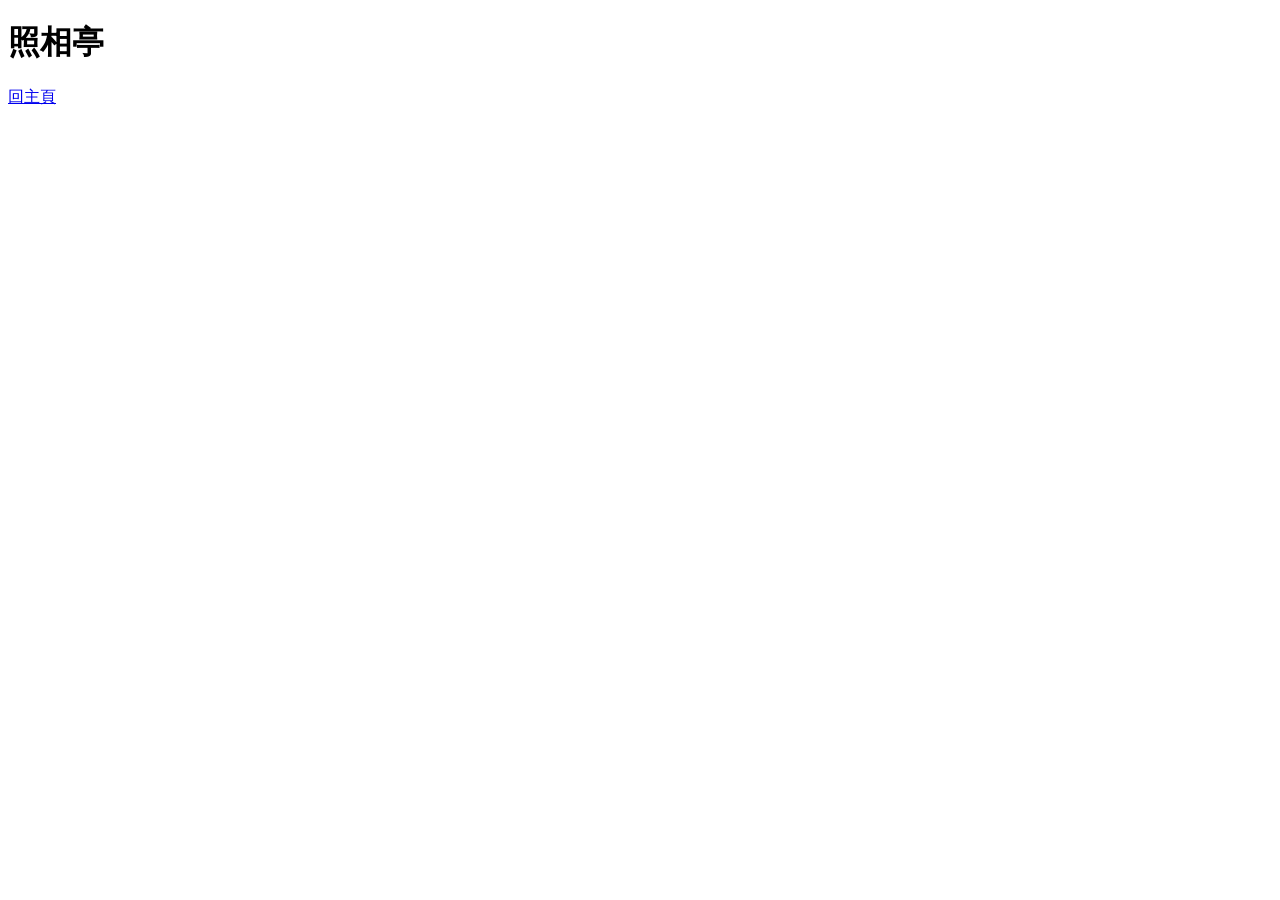
==== lab2/index.html @ cae2208c "Initial commit" ====
<!DOCTYPE html>
<html lang="zh-TW">
<head>
    <meta charset="UTF-8">
    <meta name="viewport" content="width=device-width, initial-scale=1.0">
    <title>照相亭 - Lab 2</title>
</head>
<body>
    <h1>照相亭</h1>
    <a href="../index.html">回主頁</a>
</body>
</html>
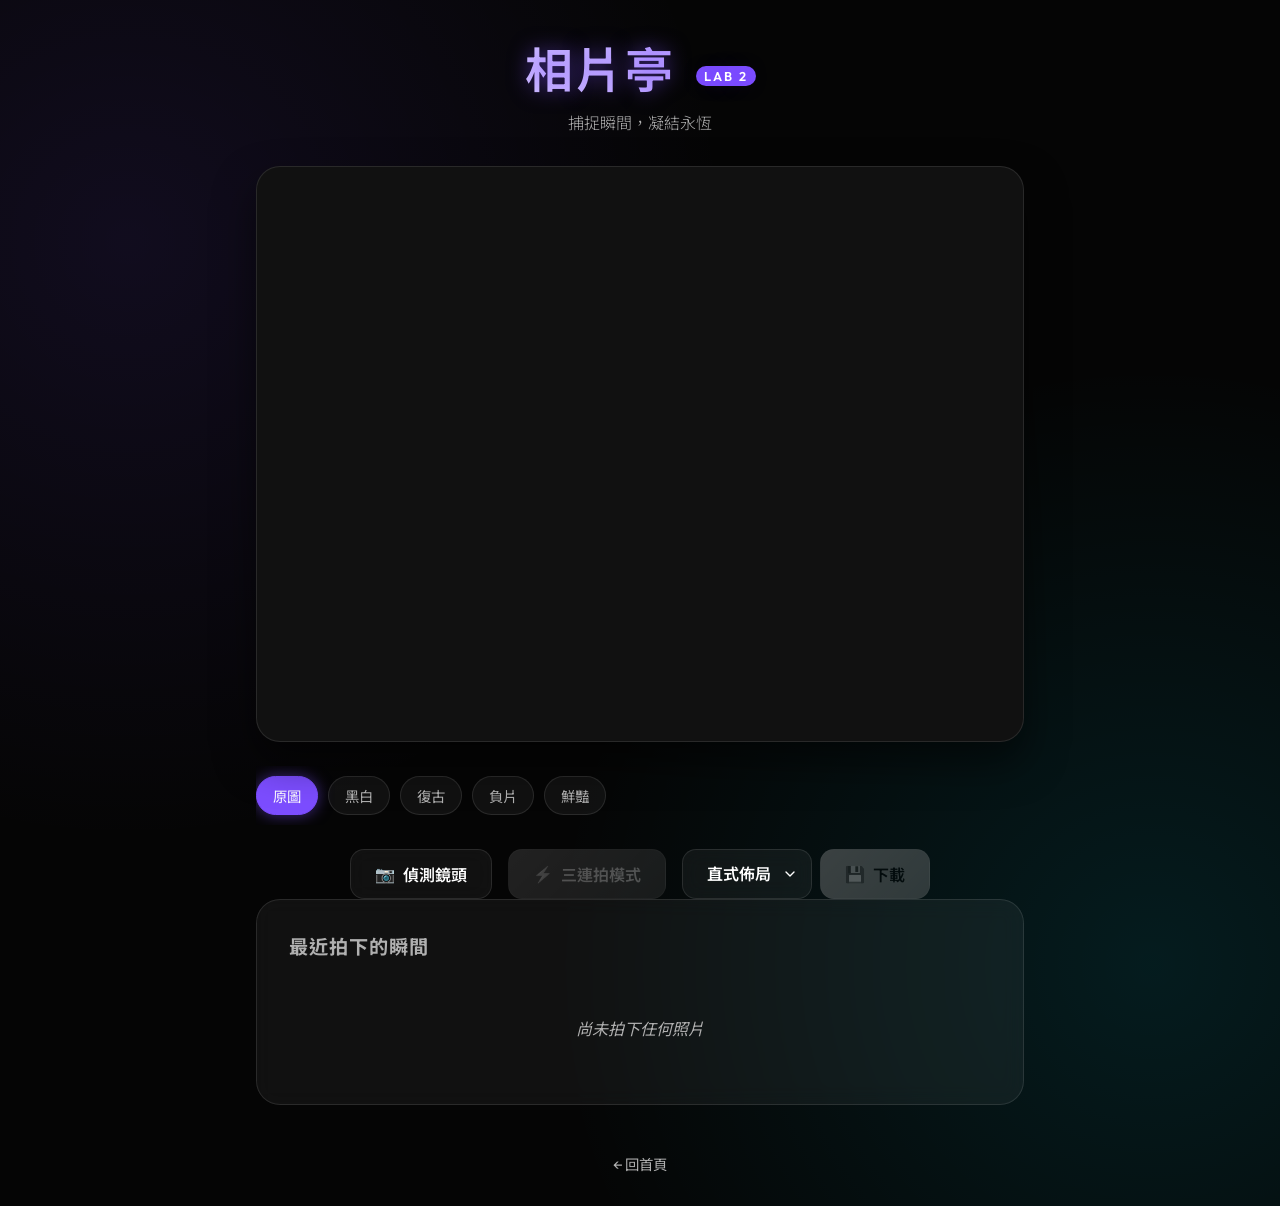
==== commit a2059096: "lab2" ====
--- a/lab2/index.html
+++ b/lab2/index.html
@@ -1,12 +1,79 @@
 <!DOCTYPE html>
 <html lang="zh-TW">
+
 <head>
     <meta charset="UTF-8">
     <meta name="viewport" content="width=device-width, initial-scale=1.0">
-    <title>照相亭 - Lab 2</title>
+    <title>相片亭 - 頂級三連拍體驗</title>
+    <link rel="stylesheet" href="style.css">
+    <link rel="preconnect" href="https://fonts.googleapis.com">
+    <link rel="preconnect" href="https://fonts.gstatic.com" crossorigin>
+    <link
+        href="https://fonts.googleapis.com/css2?family=Outfit:wght@300;400;600&family=Noto+Sans+TC:wght@300;400;700&display=swap"
+        rel="stylesheet">
 </head>
+
 <body>
-    <h1>照相亭</h1>
-    <a href="../index.html">回主頁</a>
+    <div class="app-container">
+        <header>
+            <h1 class="glow-text">相片亭 <span class="badge">LAB 2</span></h1>
+            <p class="subtitle">捕捉瞬間，凝結永恆</p>
+        </header>
+
+        <main>
+            <div class="camera-section">
+                <div class="video-wrapper">
+                    <video id="camera-stream" autoplay playsinline muted></video>
+                    <div id="countdown-overlay" class="hidden">3</div>
+                    <div id="flash-overlay"></div>
+                </div>
+
+                <div class="filters-container">
+                    <button class="filter-btn active" data-filter="none">原圖</button>
+                    <button class="filter-btn" data-filter="grayscale(100%)">黑白</button>
+                    <button class="filter-btn" data-filter="sepia(100%)">復古</button>
+                    <button class="filter-btn" data-filter="invert(100%)">負片</button>
+                    <button class="filter-btn" data-filter="contrast(150%) brightness(110%)">鮮豔</button>
+                </div>
+
+                <div class="controls">
+                    <button id="btn-detect" class="btn btn-secondary">
+                        <span class="icon">📷</span> 偵測鏡頭
+                    </button>
+                    <button id="btn-capture-triple" class="btn btn-primary" disabled>
+                        <span class="icon">⚡</span> 三連拍模式
+                    </button>
+
+                    <div class="download-group">
+                        <select id="layout-select" class="btn btn-secondary select-layout">
+                            <option value="portrait">直式佈局</option>
+                            <option value="landscape">橫式佈局</option>
+                        </select>
+                        <button id="btn-download" class="btn btn-accent" disabled>
+                            <span class="icon">💾</span> 下載
+                        </button>
+                    </div>
+                </div>
+            </div>
+
+            <section class="gallery-section">
+                <h2>最近拍下的瞬間</h2>
+                <div id="photo-gallery" class="gallery-grid">
+                    <div class="placeholder-text">尚未拍下任何照片</div>
+                </div>
+            </section>
+        </main>
+
+        <footer>
+            <a href="../index.html" class="back-link">← 回首頁</a>
+        </footer>
+    </div>
+
+    <!-- Hidden canvas for processing -->
+    <canvas id="capture-canvas" style="display: none;"></canvas>
+    <canvas id="combine-canvas" style="display: none;"></canvas>
+
+    <script src="script.js"></script>
 </body>
-</html>
+
+</html>
--- a/lab2/style.css
+++ b/lab2/style.css
@@ -0,0 +1,292 @@
+:root {
+    --bg-color: #050505;
+    --card-bg: rgba(255, 255, 255, 0.05);
+    --glass-border: rgba(255, 255, 255, 0.1);
+    --primary: #7c4dff;
+    --primary-glow: rgba(124, 77, 255, 0.5);
+    --accent: #00e5ff;
+    --text-main: #ffffff;
+    --text-dim: #b0b0b0;
+    --error: #ff5252;
+}
+
+* {
+    margin: 0;
+    padding: 0;
+    box-sizing: border-box;
+}
+
+body {
+    background-color: var(--bg-color);
+    color: var(--text-main);
+    font-family: 'Outfit', 'Noto Sans TC', sans-serif;
+    min-height: 100vh;
+    display: flex;
+    justify-content: center;
+    background-image: 
+        radial-gradient(circle at 10% 20%, rgba(124, 77, 255, 0.1) 0%, transparent 40%),
+        radial-gradient(circle at 90% 80%, rgba(0, 229, 255, 0.1) 0%, transparent 40%);
+}
+
+.app-container {
+    width: 100%;
+    max-width: 800px;
+    padding: 2rem 1rem;
+    display: flex;
+    flex-direction: column;
+    gap: 2rem;
+}
+
+header {
+    text-align: center;
+}
+
+.glow-text {
+    font-size: 3rem;
+    font-weight: 600;
+    letter-spacing: 2px;
+    background: linear-gradient(to right, #fff, var(--primary));
+    -webkit-background-clip: text;
+    -webkit-text-fill-color: transparent;
+    text-shadow: 0 0 20px var(--primary-glow);
+    margin-bottom: 0.5rem;
+}
+
+.badge {
+    font-size: 0.8rem;
+    vertical-align: middle;
+    background: var(--primary);
+    -webkit-text-fill-color: white;
+    padding: 2px 8px;
+    border-radius: 12px;
+    margin-left: 10px;
+}
+
+.subtitle {
+    color: var(--text-dim);
+    font-weight: 300;
+}
+
+.camera-section {
+    display: flex;
+    flex-direction: column;
+    align-items: center;
+    gap: 1.5rem;
+}
+
+.video-wrapper {
+    position: relative;
+    width: 100%;
+    aspect-ratio: 4 / 3;
+    background: #111;
+    border-radius: 24px;
+    overflow: hidden;
+    border: 1px solid var(--glass-border);
+    box-shadow: 0 20px 40px rgba(0, 0, 0, 0.5);
+}
+
+#camera-stream {
+    width: 100%;
+    height: 100%;
+    object-fit: cover;
+    transform: scaleX(-1); /* Mirror view */
+    transition: filter 0.3s ease;
+}
+
+.filters-container {
+    display: flex;
+    gap: 10px;
+    overflow-x: auto;
+    padding: 10px 0;
+    width: 100%;
+    scrollbar-width: none;
+}
+
+.filters-container::-webkit-scrollbar { display: none; }
+
+.filter-btn {
+    padding: 8px 16px;
+    border-radius: 20px;
+    border: 1px solid var(--glass-border);
+    background: var(--card-bg);
+    color: var(--text-dim);
+    font-family: inherit;
+    font-size: 0.9rem;
+    cursor: pointer;
+    white-space: nowrap;
+    transition: all 0.3s ease;
+}
+
+.filter-btn.active {
+    background: var(--primary);
+    color: white;
+    border-color: var(--primary);
+    box-shadow: 0 0 15px var(--primary-glow);
+}
+
+#countdown-overlay {
+    position: absolute;
+    inset: 0;
+    display: flex;
+    justify-content: center;
+    align-items: center;
+    font-size: 8rem;
+    font-weight: 700;
+    color: white;
+    background: rgba(0, 0, 0, 0.4);
+    backdrop-filter: blur(4px);
+    z-index: 10;
+    transition: all 0.3s ease;
+}
+
+#countdown-overlay.hidden {
+    opacity: 0;
+    pointer-events: none;
+    transform: scale(1.5);
+}
+
+#flash-overlay {
+    position: absolute;
+    inset: 0;
+    background: white;
+    opacity: 0;
+    pointer-events: none;
+    z-index: 20;
+}
+
+.flash-active {
+    animation: flash-anim 0.5s ease-out;
+}
+
+@keyframes flash-anim {
+    0% { opacity: 1; }
+    100% { opacity: 0; }
+}
+
+.controls {
+    display: flex;
+    gap: 1rem;
+    flex-wrap: wrap;
+    justify-content: center;
+}
+
+.btn {
+    padding: 12px 24px;
+    border-radius: 14px;
+    border: 1px solid var(--glass-border);
+    font-family: inherit;
+    font-size: 1rem;
+    font-weight: 600;
+    cursor: pointer;
+    transition: all 0.3s cubic-bezier(0.175, 0.885, 0.32, 1.275);
+    display: flex;
+    align-items: center;
+    gap: 8px;
+    color: white;
+}
+
+.btn:hover:not(:disabled) {
+    transform: translateY(-3px);
+    box-shadow: 0 10px 20px rgba(0, 0, 0, 0.3);
+}
+
+.btn:active:not(:disabled) {
+    transform: translateY(0);
+}
+
+.btn:disabled {
+    opacity: 0.3;
+    cursor: not-allowed;
+    filter: grayscale(1);
+}
+
+.btn-primary { background: linear-gradient(135deg, var(--primary), #5e35b1); }
+.btn-secondary { background: var(--card-bg); backdrop-filter: blur(10px); }
+.btn-accent { background: linear-gradient(135deg, var(--accent), #00b8d4); color: #000; }
+
+.download-group {
+    display: flex;
+    gap: 0.5rem;
+}
+
+.select-layout {
+    appearance: none;
+    -webkit-appearance: none;
+    padding-right: 2.5rem;
+    background-image: url("data:image/svg+xml,%3Csvg xmlns='http://www.w3.org/2000/svg' width='24' height='24' viewBox='0 0 24 24' fill='none' stroke='white' stroke-width='2' stroke-linecap='round' stroke-linejoin='round'%3E%3Cpolyline points='6 9 12 15 18 9'%3E%3C/polyline%3E%3C/svg%3E");
+    background-repeat: no-repeat;
+    background-position: right 0.8rem center;
+    background-size: 1rem;
+}
+
+.gallery-section {
+    background: var(--card-bg);
+    backdrop-filter: blur(10px);
+    border-radius: 24px;
+    padding: 2rem;
+    border: 1px solid var(--glass-border);
+}
+
+.gallery-section h2 {
+    font-size: 1.2rem;
+    margin-bottom: 1.5rem;
+    color: var(--text-dim);
+    text-transform: uppercase;
+    letter-spacing: 1px;
+}
+
+.gallery-grid {
+    display: grid;
+    grid-template-columns: repeat(auto-fill, minmax(150px, 1fr));
+    gap: 1rem;
+}
+
+.gallery-item {
+    border-radius: 12px;
+    overflow: hidden;
+    aspect-ratio: 1;
+    border: 1px solid var(--glass-border);
+    animation: pop-in 0.5s cubic-bezier(0.175, 0.885, 0.32, 1.275) forwards;
+}
+
+.gallery-item img {
+    width: 100%;
+    height: 100%;
+    object-fit: cover;
+}
+
+.placeholder-text {
+    grid-column: 1 / -1;
+    text-align: center;
+    color: var(--text-dim);
+    padding: 2rem;
+    font-style: italic;
+}
+
+@keyframes pop-in {
+    from { transform: scale(0.8); opacity: 0; }
+    to { transform: scale(1); opacity: 1; }
+}
+
+.back-link {
+    display: inline-block;
+    color: var(--text-dim);
+    text-decoration: none;
+    font-size: 0.9rem;
+    transition: color 0.3s;
+}
+
+.back-link:hover {
+    color: var(--primary);
+}
+
+footer {
+    text-align: center;
+    margin-top: 1rem;
+}
+
+@media (max-width: 600px) {
+    .glow-text { font-size: 2rem; }
+    .controls { flex-direction: column; width: 100%; }
+    .btn { width: 100%; justify-content: center; }
+}
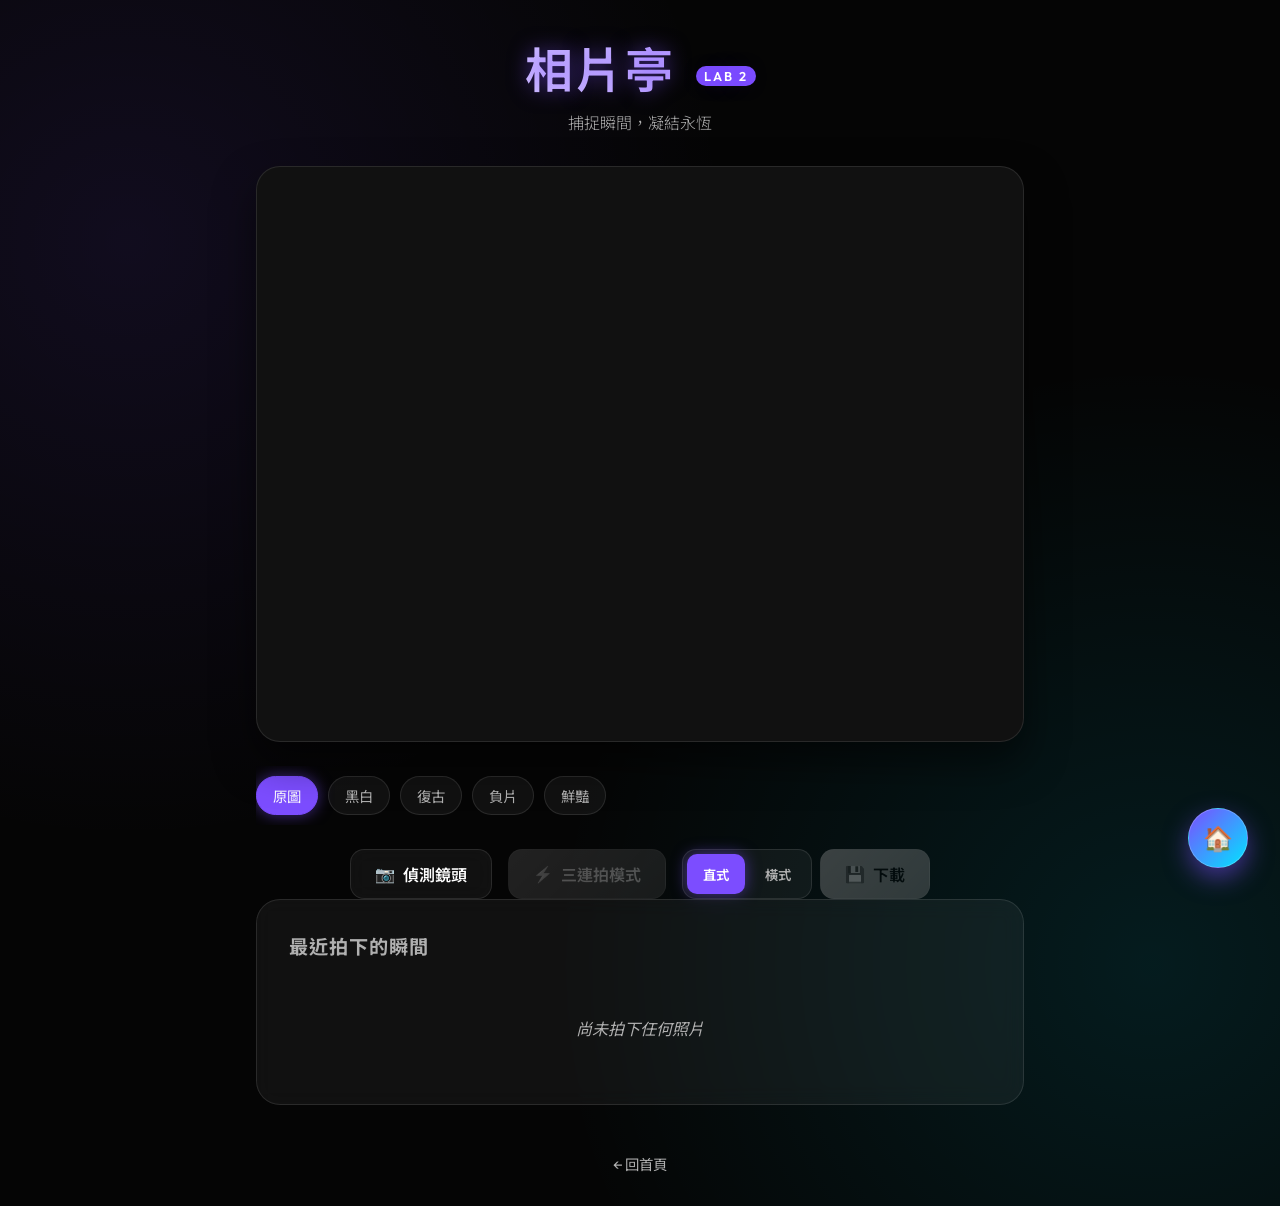
==== commit 339e157d: "lab2" ====
--- a/lab2/index.html
+++ b/lab2/index.html
@@ -45,10 +45,10 @@
                     </button>
 
                     <div class="download-group">
-                        <select id="layout-select" class="btn btn-secondary select-layout">
-                            <option value="portrait">直式佈局</option>
-                            <option value="landscape">橫式佈局</option>
-                        </select>
+                        <div class="layout-toggle">
+                            <button class="layout-btn active" data-layout="portrait">直式</button>
+                            <button class="layout-btn" data-layout="landscape">橫式</button>
+                        </div>
                         <button id="btn-download" class="btn btn-accent" disabled>
                             <span class="icon">💾</span> 下載
                         </button>
@@ -73,6 +73,10 @@
     <canvas id="capture-canvas" style="display: none;"></canvas>
     <canvas id="combine-canvas" style="display: none;"></canvas>
 
+    <a href="../index.html" class="floating-home-btn" title="回首頁">
+        <span class="icon">🏠</span>
+    </a>
+
     <script src="script.js"></script>
 </body>
 
--- a/lab2/style.css
+++ b/lab2/style.css
@@ -209,14 +209,31 @@
     gap: 0.5rem;
 }
 
-.select-layout {
-    appearance: none;
-    -webkit-appearance: none;
-    padding-right: 2.5rem;
-    background-image: url("data:image/svg+xml,%3Csvg xmlns='http://www.w3.org/2000/svg' width='24' height='24' viewBox='0 0 24 24' fill='none' stroke='white' stroke-width='2' stroke-linecap='round' stroke-linejoin='round'%3E%3Cpolyline points='6 9 12 15 18 9'%3E%3C/polyline%3E%3C/svg%3E");
-    background-repeat: no-repeat;
-    background-position: right 0.8rem center;
-    background-size: 1rem;
+.layout-toggle {
+    display: flex;
+    background: var(--card-bg);
+    border-radius: 14px;
+    padding: 4px;
+    border: 1px solid var(--glass-border);
+    gap: 4px;
+}
+
+.layout-btn {
+    padding: 8px 16px;
+    border-radius: 10px;
+    border: none;
+    background: transparent;
+    color: var(--text-dim);
+    font-family: inherit;
+    font-weight: 600;
+    cursor: pointer;
+    transition: all 0.3s ease;
+}
+
+.layout-btn.active {
+    background: var(--primary);
+    color: white;
+    box-shadow: 0 0 15px var(--primary-glow);
 }
 
 .gallery-section {
@@ -290,3 +307,45 @@
     .controls { flex-direction: column; width: 100%; }
     .btn { width: 100%; justify-content: center; }
 }
+
+.floating-home-btn {
+    position: fixed;
+    bottom: 2rem;
+    right: 2rem;
+    width: 60px;
+    height: 60px;
+    background: linear-gradient(135deg, var(--primary), var(--accent));
+    border-radius: 50%;
+    display: flex;
+    justify-content: center;
+    align-items: center;
+    text-decoration: none;
+    box-shadow: 0 10px 25px var(--primary-glow);
+    z-index: 1000;
+    transition: all 0.3s cubic-bezier(0.175, 0.885, 0.32, 1.275);
+    border: 1px solid rgba(255, 255, 255, 0.2);
+}
+
+.floating-home-btn .icon {
+    font-size: 1.5rem;
+    transition: transform 0.3s ease;
+}
+
+.floating-home-btn:hover {
+    transform: scale(1.1) translateY(-5px);
+    box-shadow: 0 15px 30px var(--primary-glow);
+    filter: brightness(1.2);
+}
+
+.floating-home-btn:hover .icon {
+    transform: scale(1.2);
+}
+
+@media (max-width: 600px) {
+    .floating-home-btn {
+        bottom: 1.5rem;
+        right: 1.5rem;
+        width: 50px;
+        height: 50px;
+    }
+}
